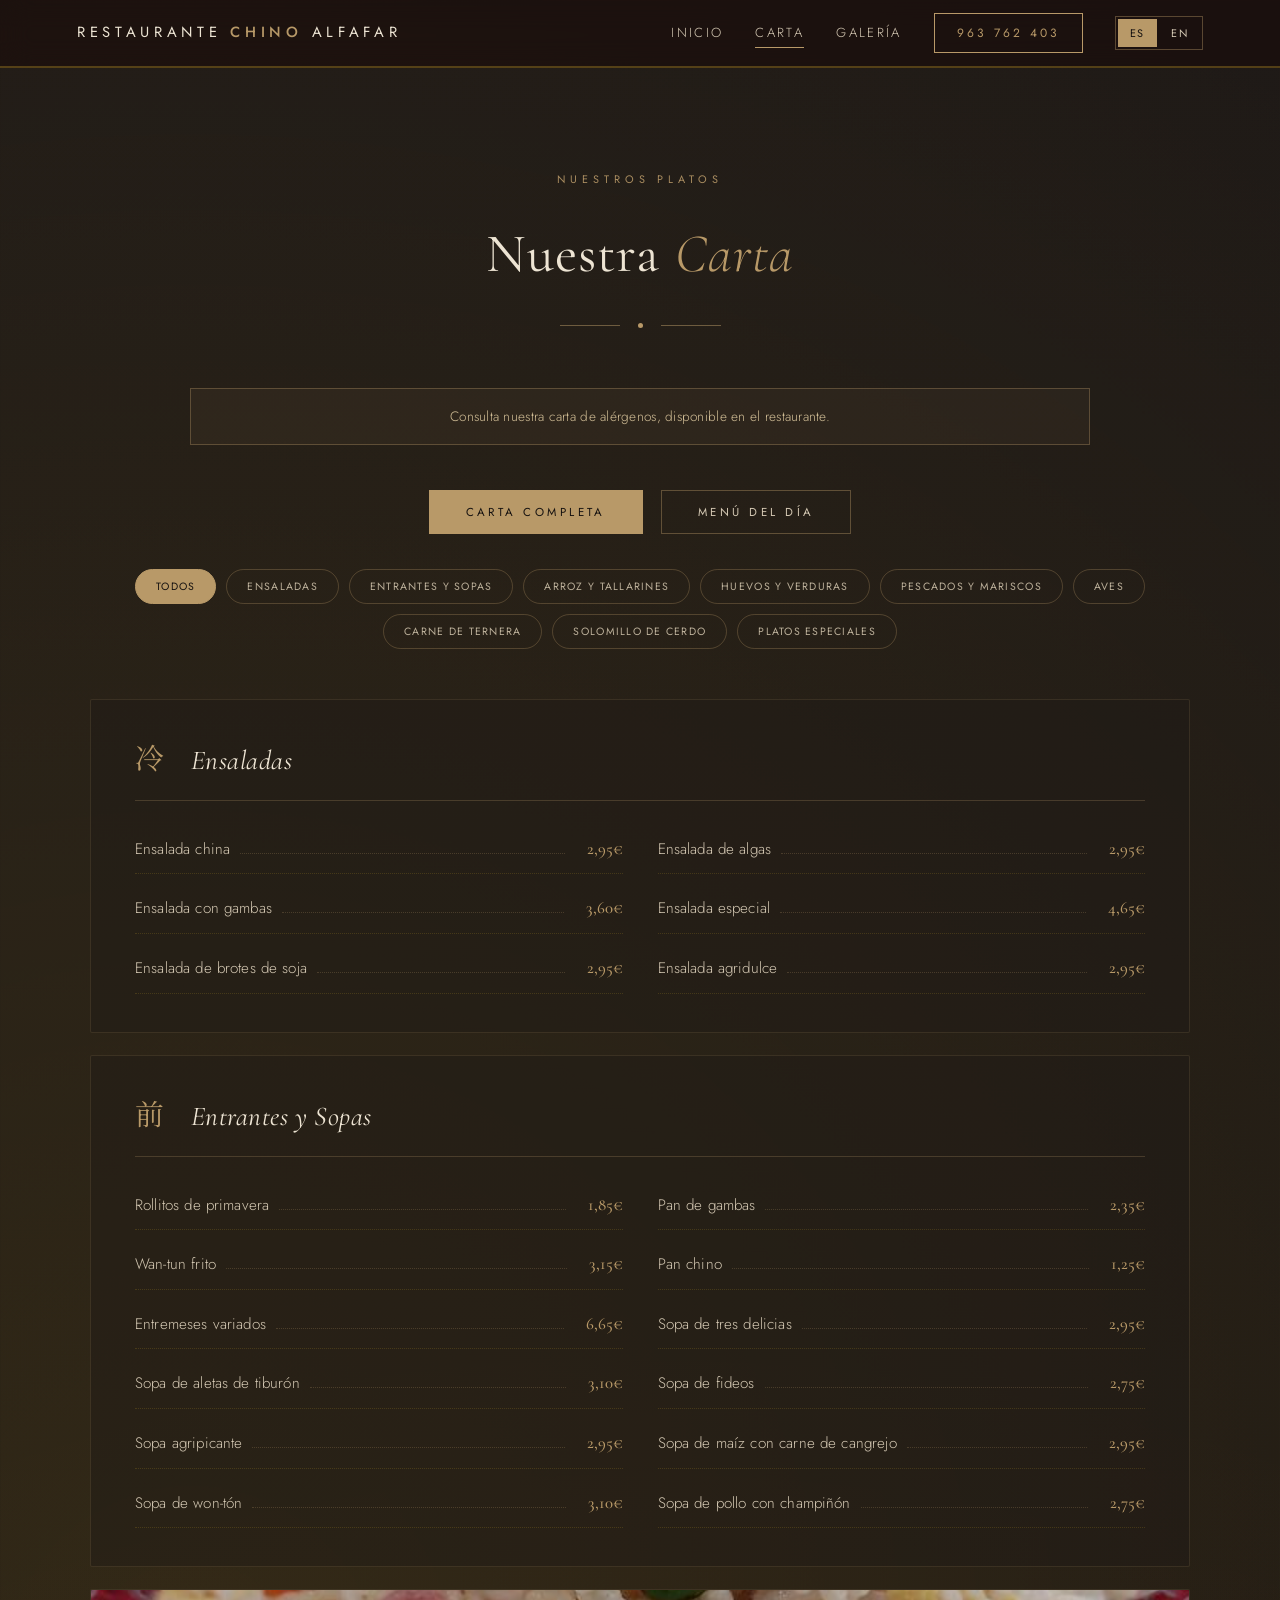
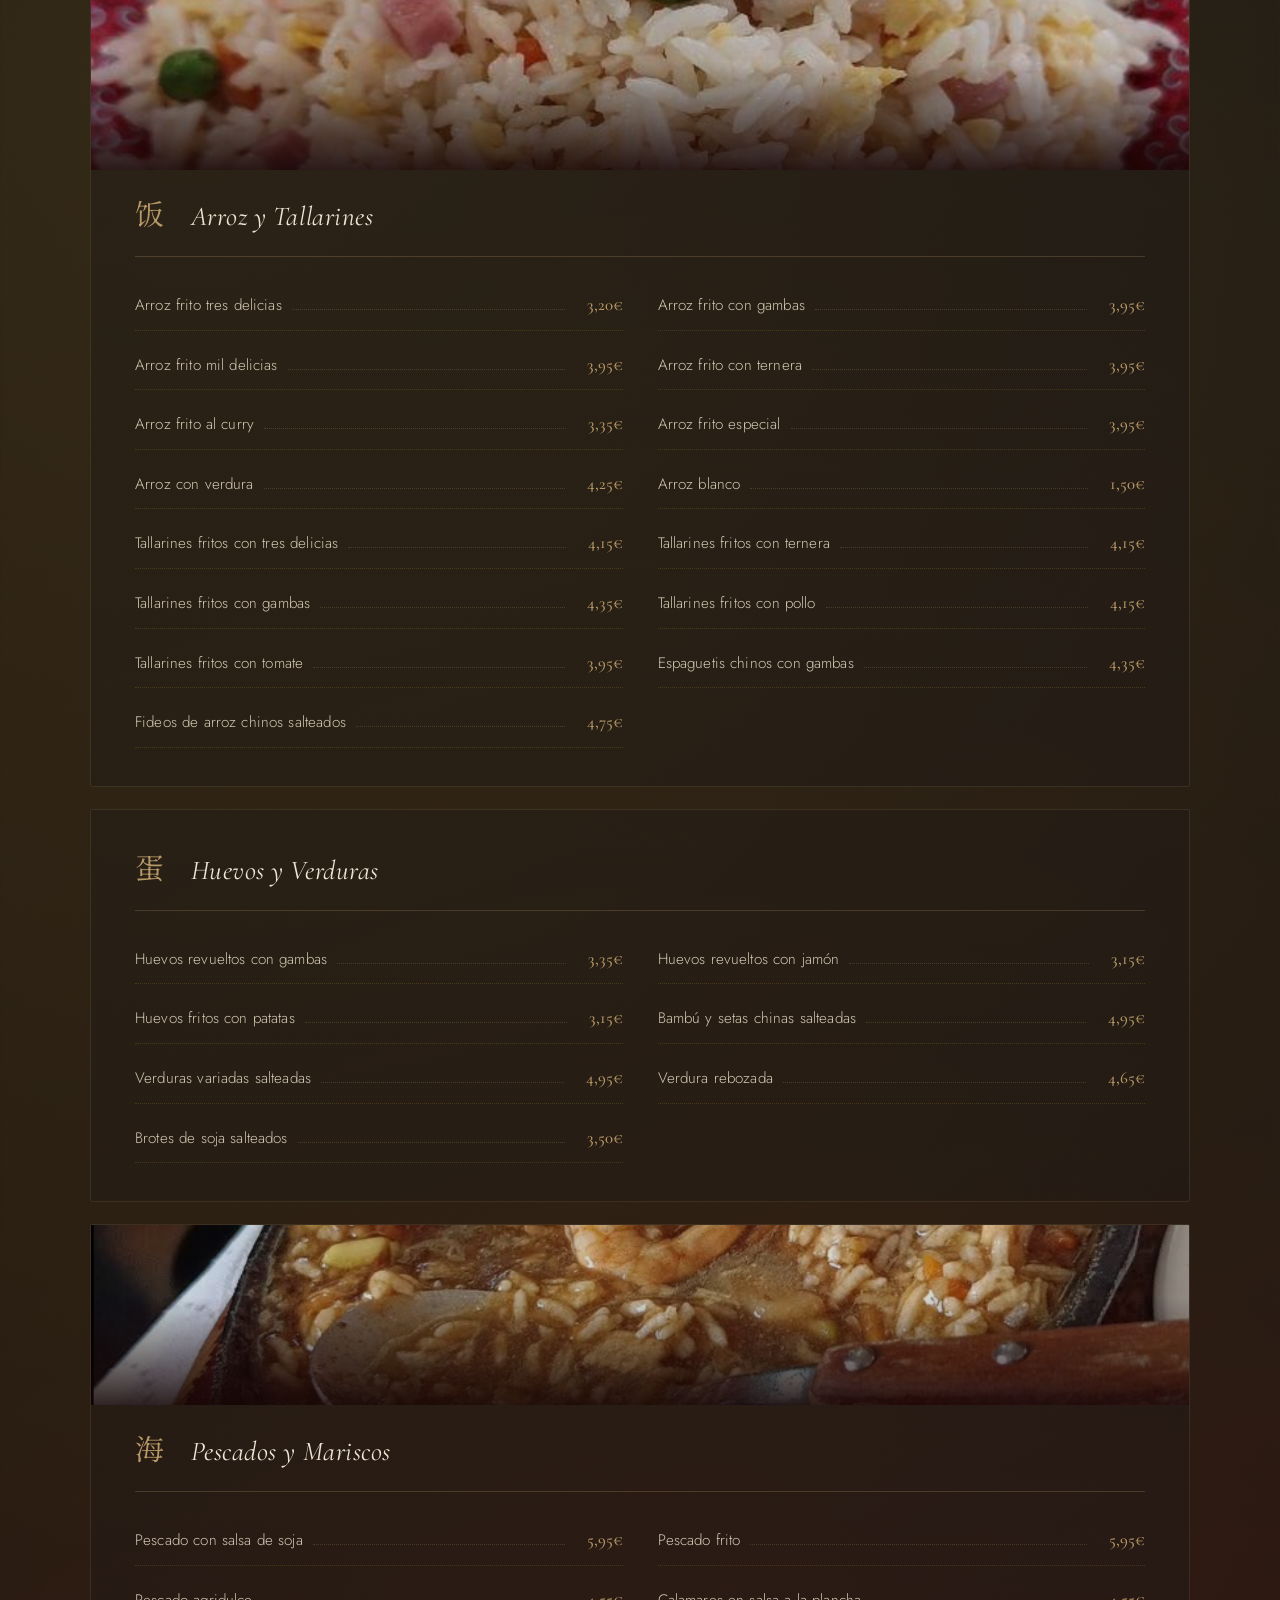
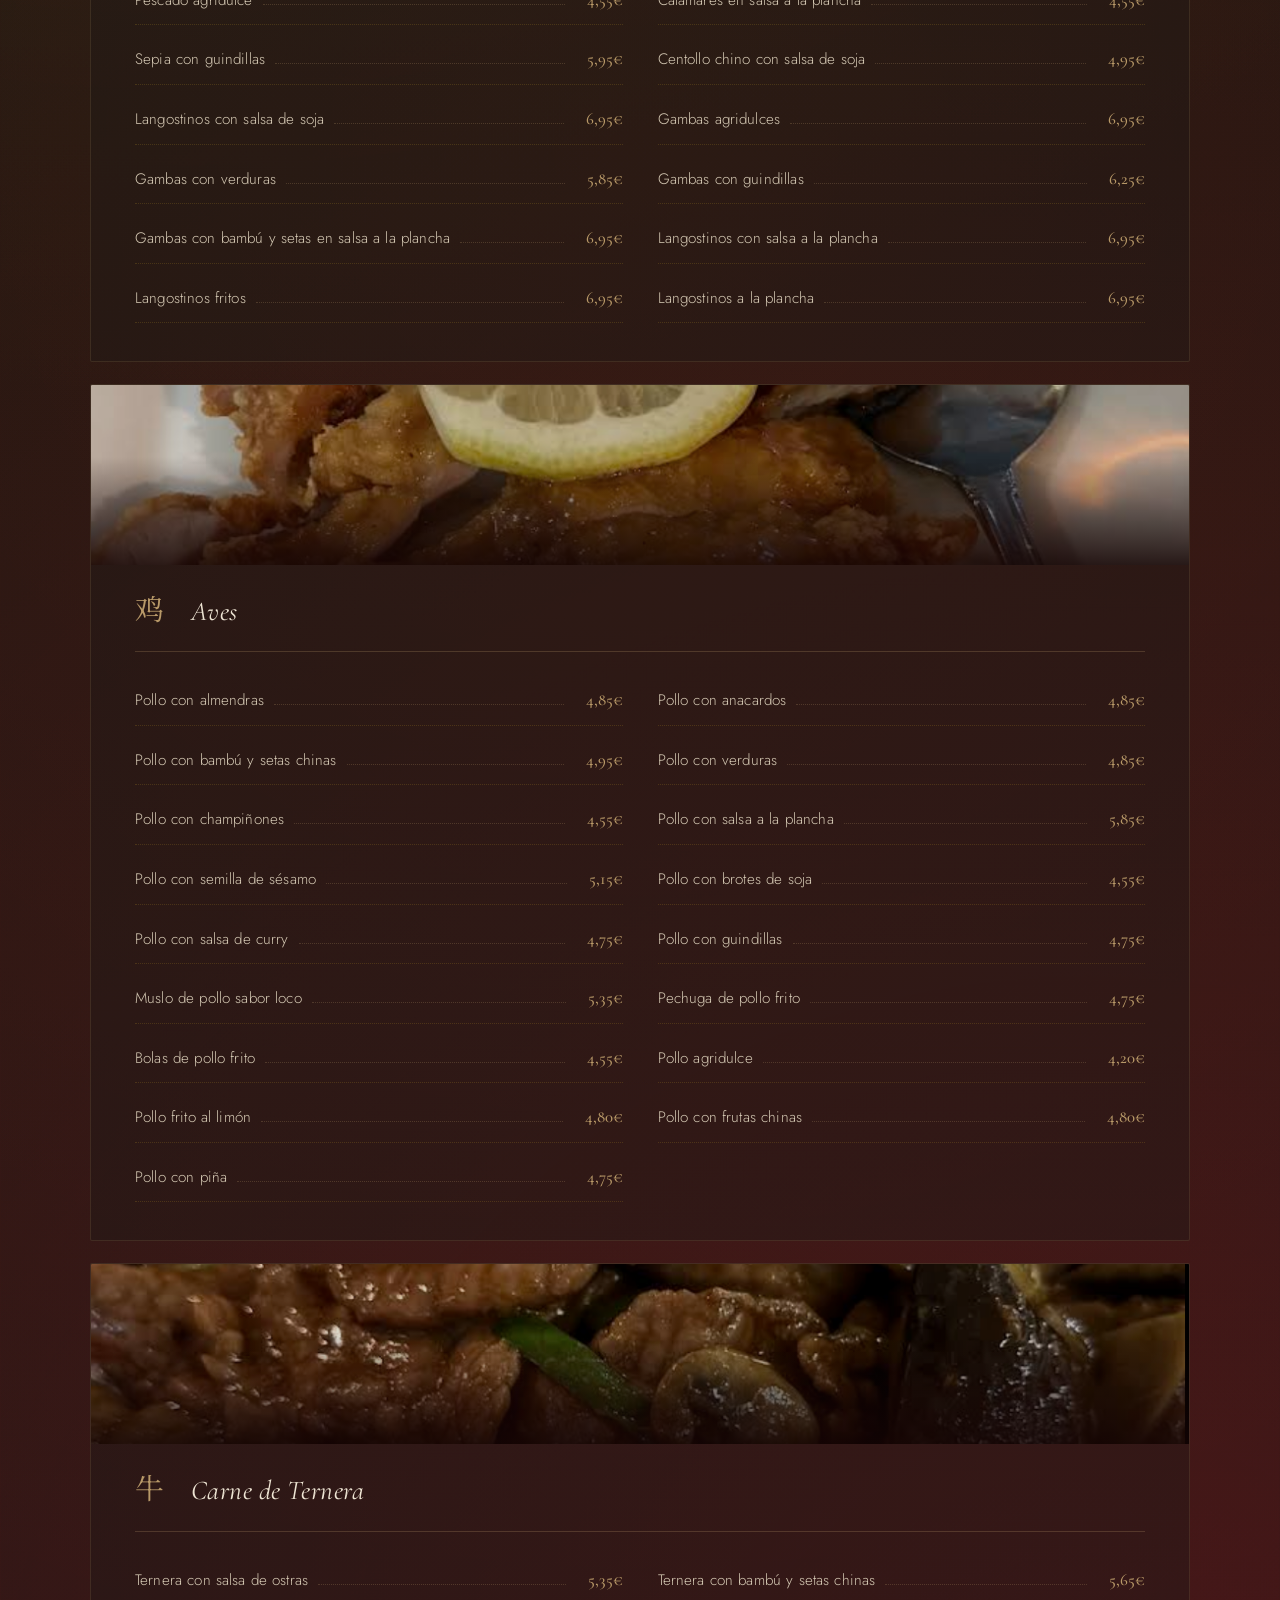
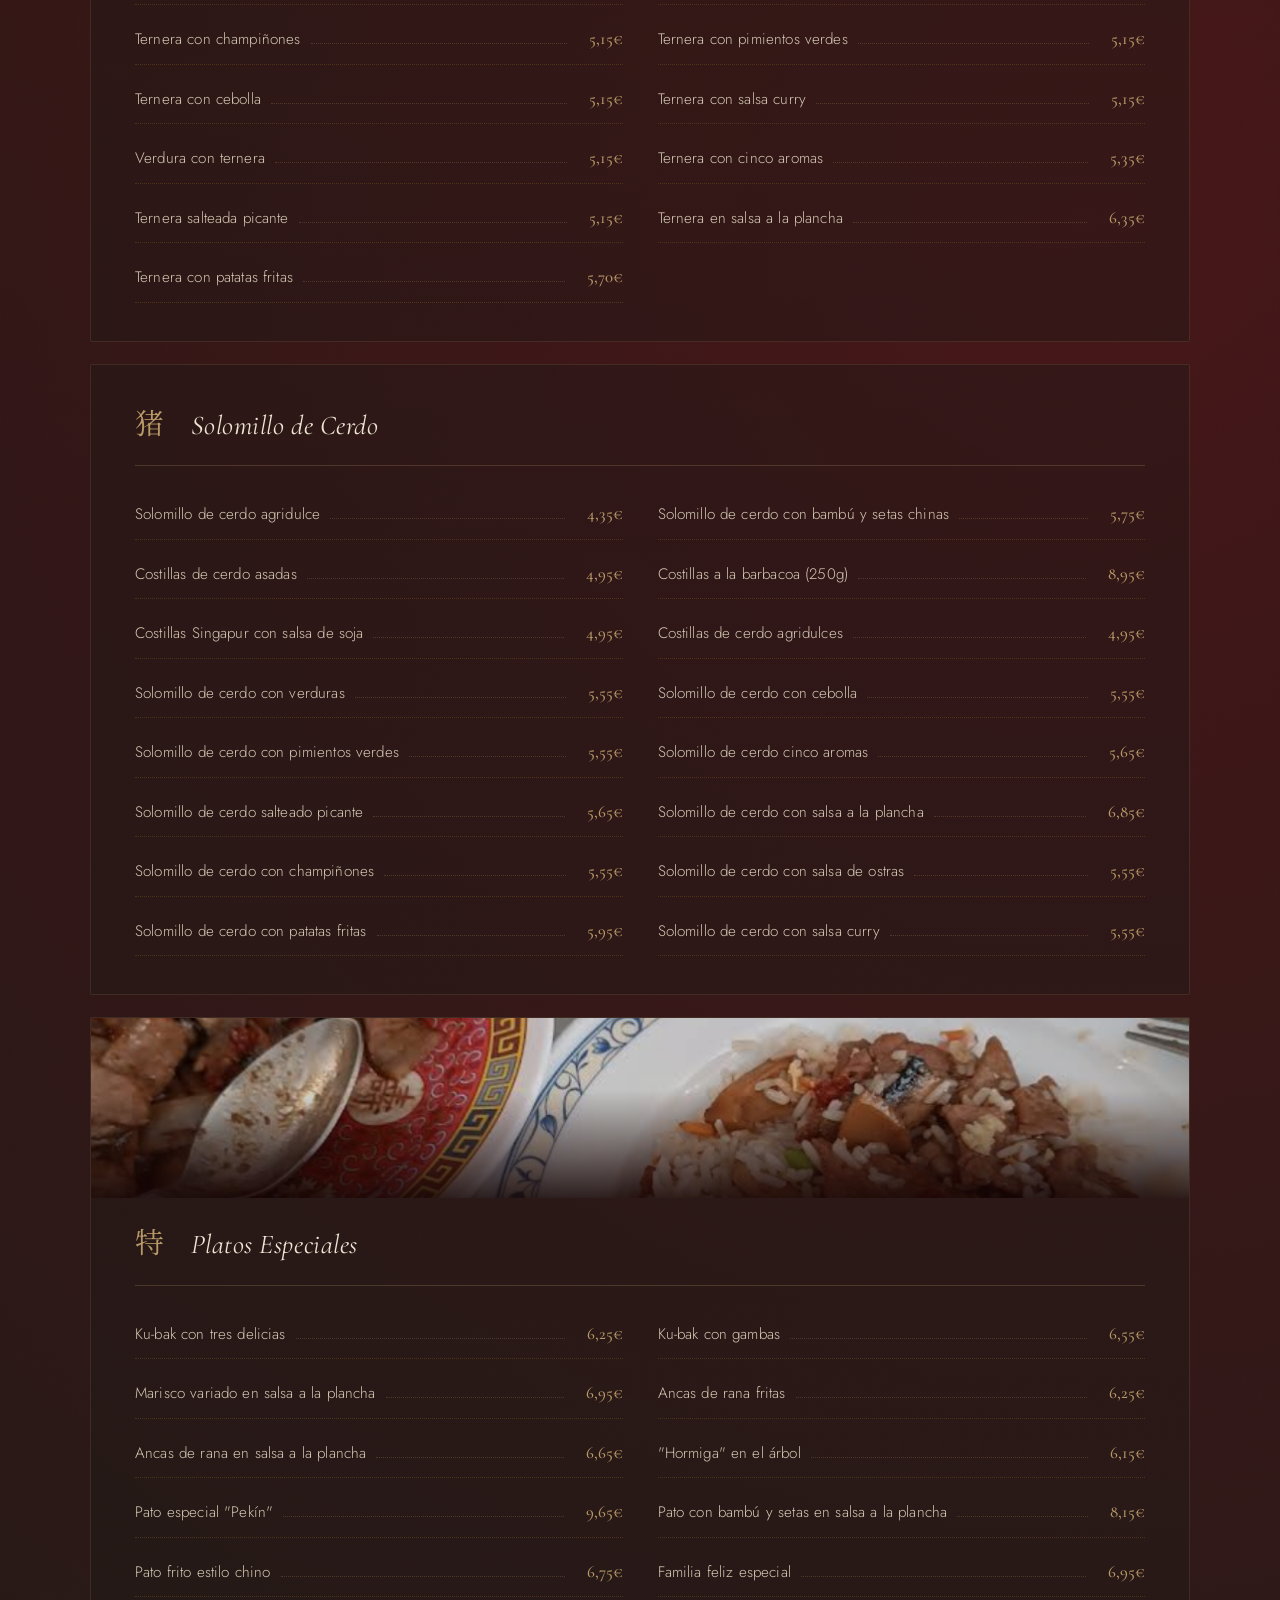
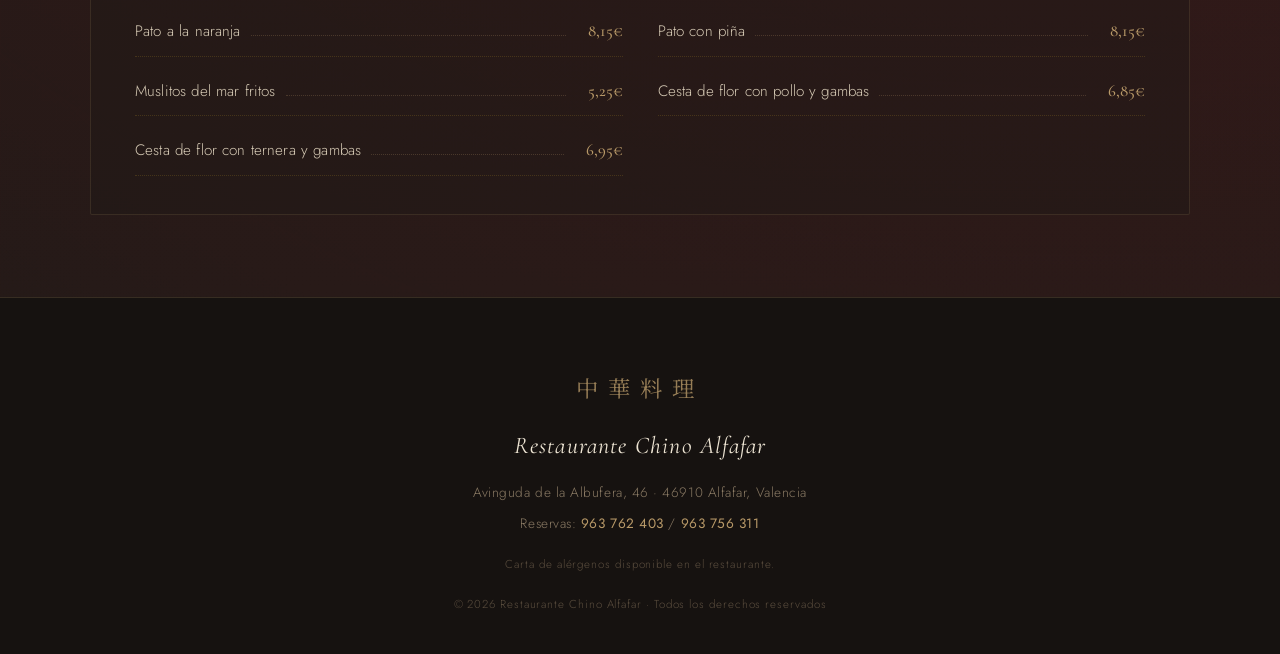
==== carta.html @ 016d3737 "Add files via upload" ====
<!DOCTYPE html>
<html lang="es">
<head>
<meta charset="UTF-8" />
<meta name="viewport" content="width=device-width, initial-scale=1.0" />
<title>Carta — Restaurante Chino Alfafar</title>
<meta name="description" content="Descubre nuestra carta completa y el menú del día. Cocina china tradicional en Alfafar." />
<link rel="preconnect" href="https://fonts.googleapis.com">
<link rel="preconnect" href="https://fonts.gstatic.com" crossorigin>
<link href="https://fonts.googleapis.com/css2?family=Cormorant+Garamond:ital,wght@0,300;0,400;0,500;0,600;1,300;1,400;1,500&family=Noto+Serif+SC:wght@300;400;500;600&family=Jost:wght@200;300;400;500;600&display=swap" rel="stylesheet">
<link rel="stylesheet" href="style.css">
</head>
<body data-page="carta">

<nav id="nav">
  <a href="index.html" class="logo">Restaurante <b>Chino</b> Alfafar</a>
  <button class="menu-toggle" id="menuToggle" aria-label="Menú">☰</button>
  <ul id="navList">
    <li><a href="index.html#inicio" data-page="index" data-i18n="nav_inicio">Inicio</a></li>
    <li><a href="carta.html" data-page="carta" data-i18n="nav_carta">Carta</a></li>
    <li><a href="galeria.html" data-page="galeria" data-i18n="nav_galeria">Galería</a></li>
    <li><a href="tel:963762403" class="nav-cta">963 762 403</a></li>
    <li class="lang-switch"><button data-lang="es" class="active">ES</button><button data-lang="en">EN</button></li>
  </ul>
</nav>

<!-- CARTA -->
<section class="carta page-head" id="carta">
  <span class="floating-cn" style="bottom:-5%;left:-3%">食</span>
  <div class="pattern-bg"></div>
  <div class="section-title reveal">
    <div class="small" data-i18n="carta_small">Nuestros Platos</div>
    <h2><span data-i18n="carta_h2_a">Nuestra</span> <span class="accent" data-i18n="carta_h2_b">Carta</span></h2>
    <div class="deco"><span></span></div>
  </div>

  <div class="aviso-banner reveal" data-i18n="aviso_alergenos">Consulta nuestra carta de alérgenos, disponible en el restaurante.</div>

  <div class="tabs reveal">
    <button class="tab active" data-tab="completa" data-i18n="tab_completa">Carta Completa</button>
    <button class="tab" data-tab="menudia" data-i18n="tab_menudia">Menú del Día</button>
  </div>

  <!-- Tab 1: CARTA COMPLETA -->
  <div class="tab-panel active" id="completa">
    <div class="filtros" id="carta-filtros"></div>
    <div class="carta-container" id="carta-categorias"></div>
  </div>

  <!-- Tab 2: MENÚ DEL DÍA -->
  <div class="tab-panel" id="menudia">
    <div class="menu-dia reveal-scale" id="menudia-app"></div>
  </div>
</section>

<footer>
  <div class="footer-cn">中華料理</div>
  <h3>Restaurante Chino Alfafar</h3>
  <p>Avinguda de la Albufera, 46 · 46910 Alfafar, Valencia</p>
  <p><span data-i18n="footer_reservas_label">Reservas:</span> <a href="tel:963762403">963 762 403</a> / <a href="tel:963756311">963 756 311</a></p>
  <p class="small" data-i18n="footer_alergenos">Carta de alérgenos disponible en el restaurante.</p>
  <p class="small">© <span id="year"></span> Restaurante Chino Alfafar · <span data-i18n="footer_copyright">Todos los derechos reservados</span></p>
</footer>

<script src="i18n.js"></script>
<script src="menu-data.js"></script>
<script src="main.js"></script>
</body>
</html>
---- style.css ----
:root{
  --rojo:#6b2733;
  --rojo-vivo:#7d2f3c;
  --rojo-oscuro:#4a1822;
  --rojo-profundo:#2a0d14;
  --dorado:#b89968;
  --dorado-vivo:#c9aa78;
  --dorado-suave:#9d8255;
  --naranja:#a86b3c;
  --rosa-chino:#7d4451;
  --crema:#ede4d3;
  --negro:#161210;
  --negro-suave:#1f1a17;
  --gris-suave:#3a2f2a;
}
*{box-sizing:border-box;margin:0;padding:0}
html{scroll-behavior:smooth}
body{
  font-family:'Jost',sans-serif;
  background:var(--negro);
  color:#d4c8b3;
  overflow-x:hidden;
  line-height:1.7;
  font-weight:300;
  font-size:15px;
}
a{text-decoration:none;color:inherit}
::selection{background:var(--dorado);color:var(--rojo-profundo)}

/* Scrollbar */
::-webkit-scrollbar{width:12px}
::-webkit-scrollbar-track{background:#1a0606}
::-webkit-scrollbar-thumb{background:var(--rojo-oscuro);border-radius:10px}
::-webkit-scrollbar-thumb:hover{background:var(--rojo)}

/* Patrón decorativo */
.pattern-bg{
  position:absolute;inset:0;
  background-image:
    radial-gradient(circle at 15% 25%, rgba(255,204,51,.10) 0, transparent 38%),
    radial-gradient(circle at 85% 75%, rgba(224,22,43,.22) 0, transparent 45%),
    radial-gradient(circle at 50% 50%, rgba(255,122,26,.08) 0, transparent 60%);
  pointer-events:none;
  z-index:0;
}

/* Linterna decorativa */
.lantern{
  position:absolute;
  width:60px;height:80px;
  background:radial-gradient(ellipse at center,#b8202e,#5a0a14 70%);
  border-radius:50%/40%;
  box-shadow:0 0 30px rgba(160,24,37,.55),inset 0 -10px 20px rgba(0,0,0,.4),inset 0 8px 15px rgba(255,255,255,.1);
  opacity:.65;
  animation:swing 4s ease-in-out infinite alternate;
}
.lantern::before{
  content:'';position:absolute;top:-15px;left:50%;width:2px;height:15px;background:var(--dorado);transform:translateX(-50%);
}
.lantern::after{
  content:'';position:absolute;bottom:-12px;left:50%;width:14px;height:14px;background:var(--dorado);transform:translateX(-50%);border-radius:0 0 50% 50%;
  box-shadow:0 4px 0 -2px var(--dorado);
}
@keyframes swing{from{transform:rotate(-5deg)}to{transform:rotate(5deg)}}

/* Confeti chino - puntos dorados flotantes */
.confetti{
  position:absolute;
  width:8px;height:8px;
  background:var(--dorado);
  border-radius:50%;
  opacity:.6;
  animation:float 6s ease-in-out infinite;
  box-shadow:0 0 10px var(--dorado);
}
@keyframes float{
  0%,100%{transform:translateY(0) rotate(0)}
  50%{transform:translateY(-30px) rotate(180deg)}
}

/* NAV */
nav{
  position:fixed;top:0;left:0;right:0;z-index:100;
  padding:16px 6%;
  display:flex;justify-content:space-between;align-items:center;
  background:rgba(20,4,4,.4);
  backdrop-filter:blur(14px);
  -webkit-backdrop-filter:blur(14px);
  border-bottom:2px solid rgba(255,204,51,.25);
  transition:all .3s ease;
}
nav.scrolled{
  background:rgba(15,3,3,.97);
  padding:10px 6%;
  border-bottom-color:rgba(230,185,77,.4);
  box-shadow:0 4px 20px rgba(0,0,0,.5);
}
.logo{
  font-family:'Jost',sans-serif;
  font-weight:400;
  font-size:.92rem;
  letter-spacing:.32em;
  text-transform:uppercase;
  color:var(--crema);
  text-decoration:none !important;
  border:none;
  display:inline-block;
}
.logo b{color:var(--dorado);font-weight:500}

nav ul{display:flex;list-style:none;gap:32px;align-items:center}
nav ul a{
  color:#d4c8b3;text-decoration:none;font-weight:300;font-size:.82rem;
  position:relative;transition:color .25s;
  letter-spacing:.18em;text-transform:uppercase;
}
nav ul a:hover{color:var(--dorado)}
nav ul a::after{
  content:'';position:absolute;left:0;bottom:-6px;height:1px;width:0;
  background:var(--dorado);
  transition:width .3s;
}
nav ul a:hover::after,nav ul a.active::after{width:100%}

.nav-cta{
  background:transparent !important;
  color:var(--dorado) !important;
  padding:10px 22px;
  border-radius:0;
  font-size:.75rem !important;
  letter-spacing:.25em;
  transition:all .3s !important;
  border:1px solid var(--dorado);
  font-weight:400;
}
.nav-cta:hover{background:var(--dorado) !important;color:var(--negro) !important}
.nav-cta::after{display:none}

.lang-switch{
  display:flex;align-items:center;gap:2px;
  border:1px solid rgba(184,153,104,.4);
  padding:2px;
}
.lang-switch button{
  background:transparent;border:none;cursor:pointer;
  color:#d4c8b3;font-family:'Jost',sans-serif;font-size:.68rem;
  letter-spacing:.15em;font-weight:400;padding:6px 12px;
  transition:all .25s;
}
.lang-switch button.active{background:var(--dorado);color:var(--negro)}
.lang-switch button::after{display:none}

.menu-toggle{display:none;background:none;border:none;color:var(--dorado);font-size:1.7rem;cursor:pointer}

@media(max-width:920px){
  nav ul{
    position:absolute;top:100%;right:0;left:0;
    flex-direction:column;background:rgba(20,4,4,.98);
    padding:30px;gap:22px;
    transform:translateY(-130%);transition:transform .35s ease;
    border-bottom:2px solid var(--dorado);
  }
  nav ul.open{transform:translateY(0)}
  .menu-toggle{display:block}
}

/* ============= HERO / PORTADA ============= */
.hero{
  position:relative;
  min-height:100vh;
  display:flex;align-items:center;justify-content:center;
  text-align:center;
  overflow:hidden;
  background:
    linear-gradient(180deg,rgba(10,2,2,.7) 0%,rgba(15,3,3,.65) 35%,rgba(15,3,3,.9) 100%),
    url('assets/hero.jpg') center/cover no-repeat;
  background-attachment:fixed;
}
.hero::after{
  content:'';
  position:absolute;inset:0;
  background:radial-gradient(ellipse at center,rgba(10,2,2,.2) 0%,rgba(5,1,1,.8) 100%);
  z-index:1;
  pointer-events:none;
}
.hero::before{
  content:'';
  position:absolute;inset:0;
  background:
    repeating-linear-gradient(45deg,transparent 0 70px,rgba(255,204,51,.04) 70px 71px),
    repeating-linear-gradient(-45deg,transparent 0 70px,rgba(224,22,43,.04) 70px 71px);
  z-index:1;
}
.hero-frame{
  position:absolute;
  inset:40px 5%;
  border:1px solid rgba(230,185,77,.25);
  z-index:2;
  pointer-events:none;
}
.hero-frame::before,.hero-frame::after{
  content:'';position:absolute;width:30px;height:30px;border:1px solid var(--dorado);
}
.hero-frame::before{top:-1px;left:-1px;border-right:none;border-bottom:none}
.hero-frame::after{bottom:-1px;right:-1px;border-left:none;border-top:none}

.hero-content{position:relative;z-index:3;padding:0 30px;max-width:920px;animation:fadeUp 1.6s ease}
@keyframes fadeUp{from{opacity:0;transform:translateY(25px)}to{opacity:1;transform:none}}

.hero-mini{
  font-family:'Jost',sans-serif;
  color:var(--dorado);
  letter-spacing:.5em;
  font-size:.72rem;
  text-transform:uppercase;
  margin-bottom:2rem;
  opacity:.9;
  font-weight:500;
}
.hero-mini::before,.hero-mini::after{
  content:'—';margin:0 14px;color:rgba(230,185,77,.5);
}
.hero-divider{
  display:flex;align-items:center;justify-content:center;gap:18px;
  margin:1.5rem auto 2rem;
}
.hero-divider::before,.hero-divider::after{
  content:'';height:1px;width:90px;background:rgba(184,153,104,.5);
}
.hero-divider span{
  width:4px;height:4px;background:var(--dorado);border-radius:50%;
  display:inline-block;
}

.hanzi-big{
  font-family:'Noto Serif SC',serif;
  color:var(--dorado);
  font-size:clamp(2.5rem,6vw,4rem);
  font-weight:600;
  margin-bottom:1.2rem;
  letter-spacing:.3em;
  opacity:.88;
  line-height:1;
}

.hero h1{
  font-family:'Cormorant Garamond',serif;
  font-size:clamp(2.6rem,6vw,4.5rem);
  font-weight:400;
  color:var(--crema);
  letter-spacing:.04em;
  margin-bottom:.5rem;
  line-height:1.1;
  text-shadow:0 4px 30px rgba(0,0,0,.7);
}
.hero h1 span{
  color:var(--dorado);
  font-style:italic;
  font-weight:500;
}
.hero p{
  font-family:'Cormorant Garamond',serif;
  font-size:clamp(1.05rem,1.6vw,1.3rem);
  color:#e8d4b0;
  max-width:600px;margin:0 auto 2.8rem;
  font-weight:400;
  font-style:italic;
  line-height:1.6;
  letter-spacing:.01em;
}
.hero-cta{display:flex;gap:18px;justify-content:center;flex-wrap:wrap}

.btn{
  display:inline-flex;align-items:center;gap:10px;
  padding:15px 36px;
  border-radius:0;
  font-family:'Jost',sans-serif;
  font-weight:500;font-size:.78rem;
  letter-spacing:.28em;text-transform:uppercase;
  text-decoration:none;
  cursor:pointer;
  transition:all .4s ease;
  position:relative;overflow:hidden;
}
.btn-primary{
  background:var(--dorado);
  color:var(--negro);
  border:1px solid var(--dorado);
}
.btn-primary:hover{
  background:transparent;
  color:var(--dorado);
  border-color:var(--dorado);
}
.btn-ghost{
  background:transparent;
  color:var(--crema);
  border:1px solid rgba(247,231,212,.5);
}
.btn-ghost:hover{
  border-color:var(--dorado);
  color:var(--dorado);
}

.scroll-indicator{
  position:absolute;bottom:50px;left:50%;transform:translateX(-50%);z-index:3;
  color:var(--dorado);
  font-family:'Jost',sans-serif;font-size:.65rem;
  letter-spacing:.4em;text-transform:uppercase;
  opacity:.7;
  display:flex;flex-direction:column;align-items:center;gap:14px;
}
.scroll-indicator::after{
  content:'';width:1px;height:50px;
  background:linear-gradient(to bottom,var(--dorado),transparent);
  animation:scrollLine 2.5s ease-in-out infinite;
}
@keyframes scrollLine{
  0%{transform:scaleY(0);transform-origin:top}
  50%{transform:scaleY(1);transform-origin:top}
  51%{transform-origin:bottom}
  100%{transform:scaleY(0);transform-origin:bottom}
}

/* ============= SECCIONES GENERAL ============= */
section{
  position:relative;
  padding:110px 6%;
  overflow:hidden;
}
.page-head{
  padding:170px 6% 60px;
  text-align:center;
  position:relative;
}
.section-title{
  text-align:center;
  margin-bottom:60px;
  position:relative;z-index:2;
}
.section-title .small{
  display:block;
  font-family:'Jost',sans-serif;
  color:var(--dorado);
  letter-spacing:.45em;
  font-size:.68rem;
  text-transform:uppercase;
  margin-bottom:1.2rem;
  font-weight:400;
  opacity:.9;
}
.section-title h2{
  font-family:'Cormorant Garamond',serif;
  font-size:clamp(2.2rem,4.5vw,3.4rem);
  color:var(--crema);
  letter-spacing:.02em;
  margin-bottom:0;
  font-weight:400;
}
.section-title h2 .accent{
  color:var(--dorado);
  font-style:italic;
  font-weight:300;
}
.section-title .deco{
  display:flex;align-items:center;justify-content:center;gap:18px;margin-top:1.4rem;
}
.section-title .deco::before,
.section-title .deco::after{
  content:'';height:1px;width:60px;background:rgba(184,153,104,.5);
}
.section-title .deco span{
  width:5px;height:5px;background:var(--dorado);border-radius:50%;display:inline-block;
}

/* ============= INICIO (ubicación/horario/reservas) ============= */
.inicio{
  background:linear-gradient(180deg,var(--negro) 0%,var(--negro-suave) 100%);
}
.inicio-wrap{
  max-width:1200px;margin:0 auto;position:relative;z-index:2;
}

.inicio-img{
  position:relative;
  max-width:480px;
  margin:0 auto 60px;
  padding:0;
  background:transparent;
  border-radius:0;
  box-shadow:0 25px 50px rgba(0,0,0,.55);
  transition:transform .5s;
}
.inicio-img::before{
  content:'';position:absolute;inset:-14px;border:1px solid rgba(184,153,104,.3);pointer-events:none;
}
.inicio-img img{filter:saturate(.9) contrast(1.02)}
@keyframes gradientShift{0%,100%{background-position:0 50%}50%{background-position:100% 50%}}
.inicio-img:hover{transform:scale(1.015)}
.inicio-img img{
  display:block;
  width:100%;
  height:auto;
  border-radius:8px;
  background:#0a0101;
}

.inicio-cards{
  display:grid;
  grid-template-columns:repeat(3,1fr);
  gap:24px;
  align-items:stretch;
}
.info-card{
  background:rgba(20,4,4,.55);
  border:1px solid rgba(230,185,77,.2);
  border-top:2px solid var(--dorado);
  padding:36px 28px;
  border-radius:4px;
  position:relative;
  overflow:hidden;
  transition:all .35s;
  display:flex;flex-direction:column;
  text-align:center;
}
.info-card:hover{
  transform:translateY(-4px);
  border-color:var(--dorado);
  background:rgba(58,4,16,.45);
}
.info-card .icn-big{
  width:38px;height:38px;
  margin:0 auto 18px;
  display:flex;align-items:center;justify-content:center;
  color:var(--dorado);
}
.info-card .icn-big svg{width:100%;height:100%;stroke:var(--dorado);stroke-width:1.2;fill:none}
.info-card h4{
  font-family:'Cormorant Garamond',serif;
  color:var(--crema);
  font-size:1.5rem;letter-spacing:.04em;
  margin-bottom:16px;
  font-weight:400;font-style:italic;
}
.info-card p{color:#bdb19b;font-size:.95rem;line-height:1.7;font-weight:300}
.info-card .horario-dia{
  font-family:'Jost',sans-serif;color:var(--dorado);font-size:.7rem;
  letter-spacing:.35em;font-weight:400;margin-bottom:12px;text-transform:uppercase;
}
.info-card .horario-hora{
  font-family:'Cormorant Garamond',serif;color:var(--crema);font-size:1.4rem;
  letter-spacing:.03em;font-weight:400;line-height:1.7;
}
.info-card .horario-sub{font-size:.78rem;color:#8a7a64;margin-top:14px;font-style:italic;letter-spacing:.05em}
.info-card .horario-nota{
  font-size:.72rem;color:var(--dorado-suave);margin-top:12px;letter-spacing:.03em;
  padding-top:12px;border-top:1px dotted rgba(184,153,104,.3);
}
.info-card a{color:#d4c8b3;transition:color .2s}
.info-card a:hover{color:var(--dorado)}
.info-card .tel-link{
  font-family:'Cormorant Garamond',serif;font-weight:500;font-size:1.6rem;
  color:var(--dorado);letter-spacing:.06em;
  display:inline-block;margin-top:12px;
  padding:0;border:none;border-radius:0;
  transition:all .3s;
  border-bottom:1px solid transparent;
}
.info-card .tel-link:hover{background:transparent;color:var(--crema);border-bottom-color:var(--dorado)}
.info-card .reservas-nota{
  font-size:.72rem;color:var(--dorado-suave);margin-top:16px;letter-spacing:.03em;
  padding-top:12px;border-top:1px dotted rgba(184,153,104,.3);
}
.info-card .btn-mapa{
  margin-top:18px;
  display:inline-block;
  font-family:'Jost',sans-serif;font-size:.68rem;letter-spacing:.3em;font-weight:400;
  color:var(--dorado);text-transform:uppercase;
  padding:10px 22px;border:1px solid var(--dorado);border-radius:0;
  transition:all .3s;
}
.info-card .btn-mapa:hover{background:var(--dorado);color:var(--negro)}

.mapa-full{
  margin-top:50px;
  border-radius:0;overflow:hidden;
  border:1px solid rgba(184,153,104,.3);
  box-shadow:0 20px 50px rgba(0,0,0,.5);
  height:340px;
  max-width:1200px;margin-left:auto;margin-right:auto;
  filter:grayscale(.3) contrast(.95);
}
.mapa-full iframe{width:100%;height:100%;border:0;display:block}

@media(max-width:920px){
  .inicio-cards{grid-template-columns:1fr;gap:18px}
  .inicio-img{margin-bottom:40px}
  .mapa-full{height:260px;margin-top:30px}
}

/* ============= AVISO GENERAL (alérgenos, antelación...) ============= */
.aviso-banner{
  max-width:900px;margin:0 auto 45px;
  text-align:center;
  padding:16px 28px;
  border:1px solid rgba(184,153,104,.35);
  background:rgba(184,153,104,.06);
  color:#d4c098;
  font-size:.85rem;
  letter-spacing:.02em;
  position:relative;z-index:2;
}
.aviso-banner strong{color:var(--dorado);font-weight:500}

/* ============= CARTA ============= */
.carta{
  background:linear-gradient(180deg,var(--negro-suave) 0%,var(--negro) 50%,var(--negro-suave) 100%);
}

.tabs{
  display:flex;justify-content:center;gap:18px;flex-wrap:wrap;
  margin-bottom:35px;position:relative;z-index:2;
}
.tab{
  padding:13px 36px;
  background:transparent;
  border:1px solid rgba(184,153,104,.4);
  color:#d4c8b3;
  font-family:'Jost',sans-serif;font-weight:400;
  letter-spacing:.3em;text-transform:uppercase;
  font-size:.72rem;
  border-radius:0;
  cursor:pointer;transition:all .35s;
}
.tab.active,.tab:hover{
  background:var(--dorado);
  color:var(--negro);
  border-color:var(--dorado);
}

.tab-panel{display:none}
.tab-panel.active{display:block;animation:fadeUp .6s}

/* Filtros de categoría */
.filtros{
  display:flex;justify-content:center;gap:10px;flex-wrap:wrap;
  margin-bottom:50px;position:relative;z-index:2;
}
.filtro{
  padding:9px 20px;
  background:transparent;
  border:1px solid rgba(184,153,104,.3);
  color:#bdb19b;
  font-family:'Jost',sans-serif;font-weight:400;
  letter-spacing:.12em;text-transform:uppercase;
  font-size:.66rem;
  border-radius:20px;
  cursor:pointer;transition:all .3s;
}
.filtro.active,.filtro:hover{
  background:var(--dorado);
  color:var(--negro);
  border-color:var(--dorado);
}

/* Carta completa - categorías */
.carta-container{max-width:1100px;margin:0 auto}
.categoria{
  background:rgba(31,26,23,.4);
  border:1px solid rgba(184,153,104,.15);
  border-radius:2px;
  padding:38px 0 38px;
  margin-bottom:22px;
  position:relative;
  overflow:hidden;
  transition:all .4s,max-height .4s ease;
}
.categoria.with-foto{padding-top:0}
.categoria:hover{
  border-color:rgba(184,153,104,.5);
  background:rgba(31,26,23,.7);
}
.categoria.hidden{display:none}
.categoria-foto{
  width:100%;height:180px;overflow:hidden;position:relative;margin-bottom:24px;
}
.categoria-foto img{width:100%;height:100%;object-fit:cover;display:block;filter:saturate(.9) contrast(1.02) brightness(.85)}
.categoria-foto::after{
  content:'';position:absolute;inset:0;
  background:linear-gradient(180deg,rgba(20,4,4,0) 40%,rgba(20,4,4,.85) 100%);
}
.categoria-header{
  display:flex;align-items:center;gap:18px;
  margin:0 44px 24px;padding-bottom:16px;
  border-bottom:1px solid rgba(184,153,104,.25);
}
.categoria h3{
  font-family:'Cormorant Garamond',serif;
  color:var(--crema);
  font-size:1.7rem;
  letter-spacing:.02em;
  display:flex;align-items:baseline;gap:20px;
  font-weight:400;
  font-style:italic;
}
.categoria h3 .cn{
  font-family:'Noto Serif SC',serif;
  color:var(--dorado);
  font-size:1.8rem;font-weight:400;
  margin-right:6px;
  line-height:1;
  font-style:normal;
}

.platos-list{
  display:grid;grid-template-columns:1fr 1fr;gap:10px 35px;
  margin:0 44px;
}
.plato-item{
  display:flex;justify-content:space-between;align-items:baseline;
  padding:10px 0;
  border-bottom:1px dotted rgba(255,204,51,.15);
  transition:all .25s;
}
.plato-item:hover{padding-left:8px;border-bottom-color:var(--dorado)}
.plato-item .nombre{color:#d4c8b3;font-size:.95rem;font-weight:300;letter-spacing:.01em}
.plato-item .precio{
  color:var(--dorado);font-family:'Cormorant Garamond',serif;font-weight:500;
  font-size:1.05rem;white-space:nowrap;margin-left:12px;
}
.plato-item .dots{
  flex:1;border-bottom:1px dotted rgba(184,153,104,.25);
  margin:0 10px 5px;
}

@media(max-width:760px){
  .platos-list{grid-template-columns:1fr;gap:5px 0;margin:0 22px}
  .categoria-header{margin:0 22px 18px}
  .categoria{padding-bottom:25px}
}

/* Menú del día */
.menu-dia{
  max-width:780px;margin:0 auto;
  background:rgba(31,26,23,.6);
  border:1px solid rgba(184,153,104,.3);
  border-radius:0;
  padding:60px 50px;
  position:relative;
  box-shadow:0 30px 70px rgba(0,0,0,.5);
}
.menu-dia::before{
  content:'';position:absolute;inset:12px;border:1px solid rgba(184,153,104,.15);pointer-events:none;
}

.menu-precio{text-align:center;margin:25px 0 30px}
.menu-precio .label{
  font-family:'Jost',sans-serif;letter-spacing:.4em;color:var(--dorado);font-size:.68rem;text-transform:uppercase;
  display:block;font-weight:400;
}
.menu-precio .num{
  font-family:'Cormorant Garamond',serif;font-size:4.8rem;font-weight:400;
  color:var(--dorado);
  line-height:1;display:block;margin-top:10px;
  letter-spacing:.01em;
}
.menu-precio .num small{font-size:1.7rem;vertical-align:top;color:var(--dorado);opacity:.7;font-style:italic}
.menu-disponible{
  display:inline-block;
  margin-top:18px;
  font-family:'Jost',sans-serif;
  font-size:.68rem;
  letter-spacing:.32em;
  color:var(--dorado);
  text-transform:uppercase;
  padding:8px 18px;
  border:1px solid rgba(184,153,104,.5);
}

.menu-bloque{margin-bottom:28px}
.menu-bloque h4{
  font-family:'Cormorant Garamond',serif;color:var(--dorado);
  font-size:1.3rem;letter-spacing:.02em;
  margin-bottom:14px;
  padding-bottom:10px;border-bottom:1px solid rgba(184,153,104,.25);
  font-weight:400;font-style:italic;
}
.menu-bloque ul{list-style:none;color:#bdb19b;font-size:.95rem;columns:2;column-gap:30px;font-weight:300}
.menu-bloque li{padding:4px 0;display:flex;align-items:center;gap:10px;break-inside:avoid}
.menu-bloque li::before{content:'—';color:var(--dorado);opacity:.6}
@media(max-width:600px){.menu-bloque ul{columns:1}}

.menu-bebida{
  margin-top:36px;padding:24px;border-top:1px solid rgba(184,153,104,.2);
  font-size:.95rem;color:#bdb19b;text-align:center;
  background:rgba(0,0,0,.2);
  font-weight:300;
  font-family:'Cormorant Garamond',serif;
}
.menu-bebida .destacado{
  color:var(--dorado);font-family:'Jost',sans-serif;letter-spacing:.35em;
  font-size:.68rem;font-weight:400;text-transform:uppercase;
}
.menu-nota{font-size:.75rem;color:#7a6c58;margin-top:20px;text-align:center;font-style:italic;letter-spacing:.05em}

/* ============= GALERÍA ============= */
.galeria{
  background:linear-gradient(180deg,var(--negro-suave) 0%,var(--negro) 100%);
}
.galeria-grid{
  display:grid;grid-template-columns:repeat(auto-fill,minmax(280px,1fr));
  gap:25px;max-width:1200px;margin:0 auto;
}
.foto-card{
  position:relative;
  border-radius:0;overflow:hidden;
  background:var(--negro-suave);
  transition:all .5s;
  cursor:pointer;
}
.foto-card:hover{
  transform:translateY(-4px);
  box-shadow:0 20px 40px rgba(0,0,0,.5);
}
.foto-card .img-wrap{
  overflow:hidden;
  height:240px;
  position:relative;
}
.foto-card img{
  width:100%;height:100%;object-fit:cover;display:block;
  transition:transform .7s;
}
.foto-card:hover img{transform:scale(1.12)}
.foto-card .img-wrap::after{
  content:'';position:absolute;inset:0;
  background:linear-gradient(transparent 50%,rgba(20,4,4,.6));
}
.foto-card-body{
  padding:24px 22px 26px;
  background:var(--negro-suave);
  text-align:center;
}
.foto-card h4{
  font-family:'Cormorant Garamond',serif;
  color:var(--crema);
  font-size:1.25rem;letter-spacing:.02em;
  margin-bottom:0;
  font-weight:400;
  font-style:italic;
}
.foto-card h4 .cn{
  font-family:'Noto Serif SC',serif;
  color:var(--dorado);font-weight:400;
  margin-right:10px;
  font-style:normal;
  font-size:1.1rem;
}
.foto-card p{color:#d4c098;font-size:.88rem;font-weight:300;line-height:1.5}

/* ============= RESPONSIVE MÓVIL ============= */
@media(max-width:768px){
  nav{padding:10px 5%}
  nav.scrolled{padding:8px 5%}
  .logo{font-size:.72rem;letter-spacing:.22em}

  section{padding:55px 5%}
  .page-head{padding:120px 5% 35px}
  .section-title{margin-bottom:32px}
  .section-title .small{font-size:.6rem;letter-spacing:.35em;margin-bottom:.7rem}
  .section-title h2{font-size:1.7rem;letter-spacing:.02em}
  .section-title .deco{margin-top:.8rem}
  .section-title .deco::before,.section-title .deco::after{width:35px}

  .hero{min-height:85vh;background-attachment:scroll}
  .hero-frame{inset:25px 4%}
  .hero-mini{font-size:.62rem;letter-spacing:.35em;margin-bottom:1.2rem}
  .hero-mini::before,.hero-mini::after{margin:0 8px}
  .hanzi-big{font-size:2.4rem;letter-spacing:.2em;margin-bottom:.6rem}
  .hero h1{font-size:1.9rem;margin-bottom:.5rem}
  .hero-divider{margin:.8rem auto 1.2rem}
  .hero-divider::before,.hero-divider::after{width:55px}
  .hero p{font-size:.95rem;margin-bottom:1.6rem;padding:0 5px}
  .hero-cta{flex-direction:column;width:100%;padding:0 30px;gap:10px}
  .hero-cta .btn{width:100%;justify-content:center;padding:13px 18px;font-size:.7rem;letter-spacing:.22em}

  .floating-cn{font-size:7rem;opacity:.4}

  .inicio-img{max-width:90%;margin-bottom:35px}
  .inicio-img::before{inset:-8px}
  .inicio-cards{gap:14px}
  .info-card{padding:24px 22px}
  .info-card .icn-big{width:30px;height:30px;margin-bottom:12px}
  .info-card h4{font-size:1.2rem;margin-bottom:10px}
  .info-card p{font-size:.88rem}
  .info-card .horario-hora{font-size:1.15rem}
  .info-card .horario-dia{font-size:.62rem;letter-spacing:.3em;margin-bottom:8px}
  .info-card .horario-sub{font-size:.72rem;margin-top:10px}
  .info-card .horario-nota{font-size:.66rem}
  .info-card .tel-link{font-size:1.35rem;margin-top:8px}
  .info-card .btn-mapa{font-size:.6rem;padding:9px 18px;letter-spacing:.25em;margin-top:14px}
  .mapa-full{height:220px;margin-top:25px}

  .aviso-banner{font-size:.78rem;padding:14px 18px;margin-bottom:30px}

  .tabs{gap:10px;margin-bottom:22px}
  .tab{padding:10px 20px;font-size:.62rem;letter-spacing:.25em}
  .filtros{gap:8px;margin-bottom:30px}
  .filtro{padding:8px 16px;font-size:.6rem}

  .categoria{padding-bottom:20px}
  .categoria-foto{height:130px;margin-bottom:18px}
  .categoria-header{gap:14px;margin:0 22px 18px;padding-bottom:12px}
  .categoria h3{font-size:1.25rem}
  .categoria h3 .cn{font-size:1.4rem}
  .plato-item{padding:8px 0}
  .plato-item .nombre{font-size:.88rem}
  .plato-item .precio{font-size:.92rem}

  .menu-dia{padding:40px 24px 28px}
  .menu-dia::before{inset:8px}
  .menu-precio{margin:10px 0 24px}
  .menu-precio .label{font-size:.6rem;letter-spacing:.32em}
  .menu-precio .num{font-size:3.4rem}
  .menu-precio .num small{font-size:1.2rem}
  .menu-bloque{margin-bottom:22px}
  .menu-bloque h4{font-size:1.05rem;margin-bottom:10px}
  .menu-bloque ul{font-size:.88rem}
  .menu-bebida{padding:18px;margin-top:24px;font-size:.88rem}
  .menu-bebida .destacado{font-size:.6rem;letter-spacing:.3em}
  .menu-nota{font-size:.7rem;margin-top:14px}

  /* Galería scroll horizontal */
  .galeria-grid{
    display:flex;
    grid-template-columns:none;
    overflow-x:auto;
    scroll-snap-type:x mandatory;
    gap:14px;
    padding:6px 5% 18px;
    margin:0 -5%;
    -webkit-overflow-scrolling:touch;
    scrollbar-width:thin;
    scrollbar-color:var(--dorado) transparent;
  }
  .galeria-grid::-webkit-scrollbar{height:4px}
  .galeria-grid::-webkit-scrollbar-track{background:transparent}
  .galeria-grid::-webkit-scrollbar-thumb{background:rgba(184,153,104,.5);border-radius:4px}
  .foto-card{
    flex:0 0 70%;
    max-width:260px;
    scroll-snap-align:center;
  }
  .foto-card .img-wrap{height:200px}
  .foto-card-body{padding:16px 14px 18px}
  .foto-card h4{font-size:1.05rem}
  .foto-card h4 .cn{font-size:.95rem;margin-right:8px}

  footer{padding:45px 18px 28px}
  .footer-cn{font-size:1.05rem;letter-spacing:.4em;margin-bottom:14px}
  footer h3{font-size:1.2rem;margin-bottom:10px}
  footer p{font-size:.78rem;margin-top:4px}
  footer .small{font-size:.66rem;margin-top:14px}
}

@media(max-width:420px){
  section{padding:45px 5%}
  .hero h1{font-size:1.7rem}
  .hanzi-big{font-size:2.1rem}
  .section-title h2{font-size:1.5rem}
  .menu-dia{padding:32px 20px 24px}
  .menu-precio .num{font-size:3rem}
  .categoria{padding-bottom:18px}
  .foto-card{flex:0 0 78%}
}

/* ============= FOOTER ============= */
footer{
  background:var(--negro);
  text-align:center;
  padding:70px 20px 40px;
  border-top:1px solid rgba(184,153,104,.2);
  position:relative;
}
.footer-cn{
  font-family:'Noto Serif SC',serif;
  color:var(--dorado);
  font-size:1.4rem;letter-spacing:.45em;font-weight:400;margin-bottom:20px;
  opacity:.8;
}
footer h3{
  font-family:'Cormorant Garamond',serif;color:var(--crema);
  letter-spacing:.05em;margin-bottom:14px;font-weight:400;font-size:1.5rem;
  font-style:italic;
}
footer p{color:#8a7a64;font-size:.85rem;margin-top:8px;font-weight:300;letter-spacing:.04em}
footer .small{font-size:.72rem;color:#5a4d3e;margin-top:20px;letter-spacing:.08em}
footer a{color:var(--dorado);font-weight:400;border-bottom:1px solid transparent;transition:all .3s}
footer a:hover{border-bottom-color:var(--dorado)}

/* Reveal */
.reveal{opacity:0;transform:translateY(30px);transition:opacity .9s ease,transform .9s ease}
.reveal.visible{opacity:1;transform:none}
.reveal-left{opacity:0;transform:translateX(-40px);transition:all 1s}
.reveal-right{opacity:0;transform:translateX(40px);transition:all 1s}
.reveal-left.visible,.reveal-right.visible{opacity:1;transform:none}
.reveal-scale{opacity:0;transform:scale(.94);transition:all .85s}
.reveal-scale.visible{opacity:1;transform:scale(1)}

/* Si JS está deshabilitado, todo visible */
.no-js .reveal,.no-js .reveal-left,.no-js .reveal-right,.no-js .reveal-scale{
  opacity:1 !important;transform:none !important;
}

.floating-cn{
  position:absolute;
  font-family:'Noto Serif SC',serif;
  color:rgba(230,185,77,.025);
  font-size:16rem;
  font-weight:bold;
  pointer-events:none;
  z-index:0;
  user-select:none;
}
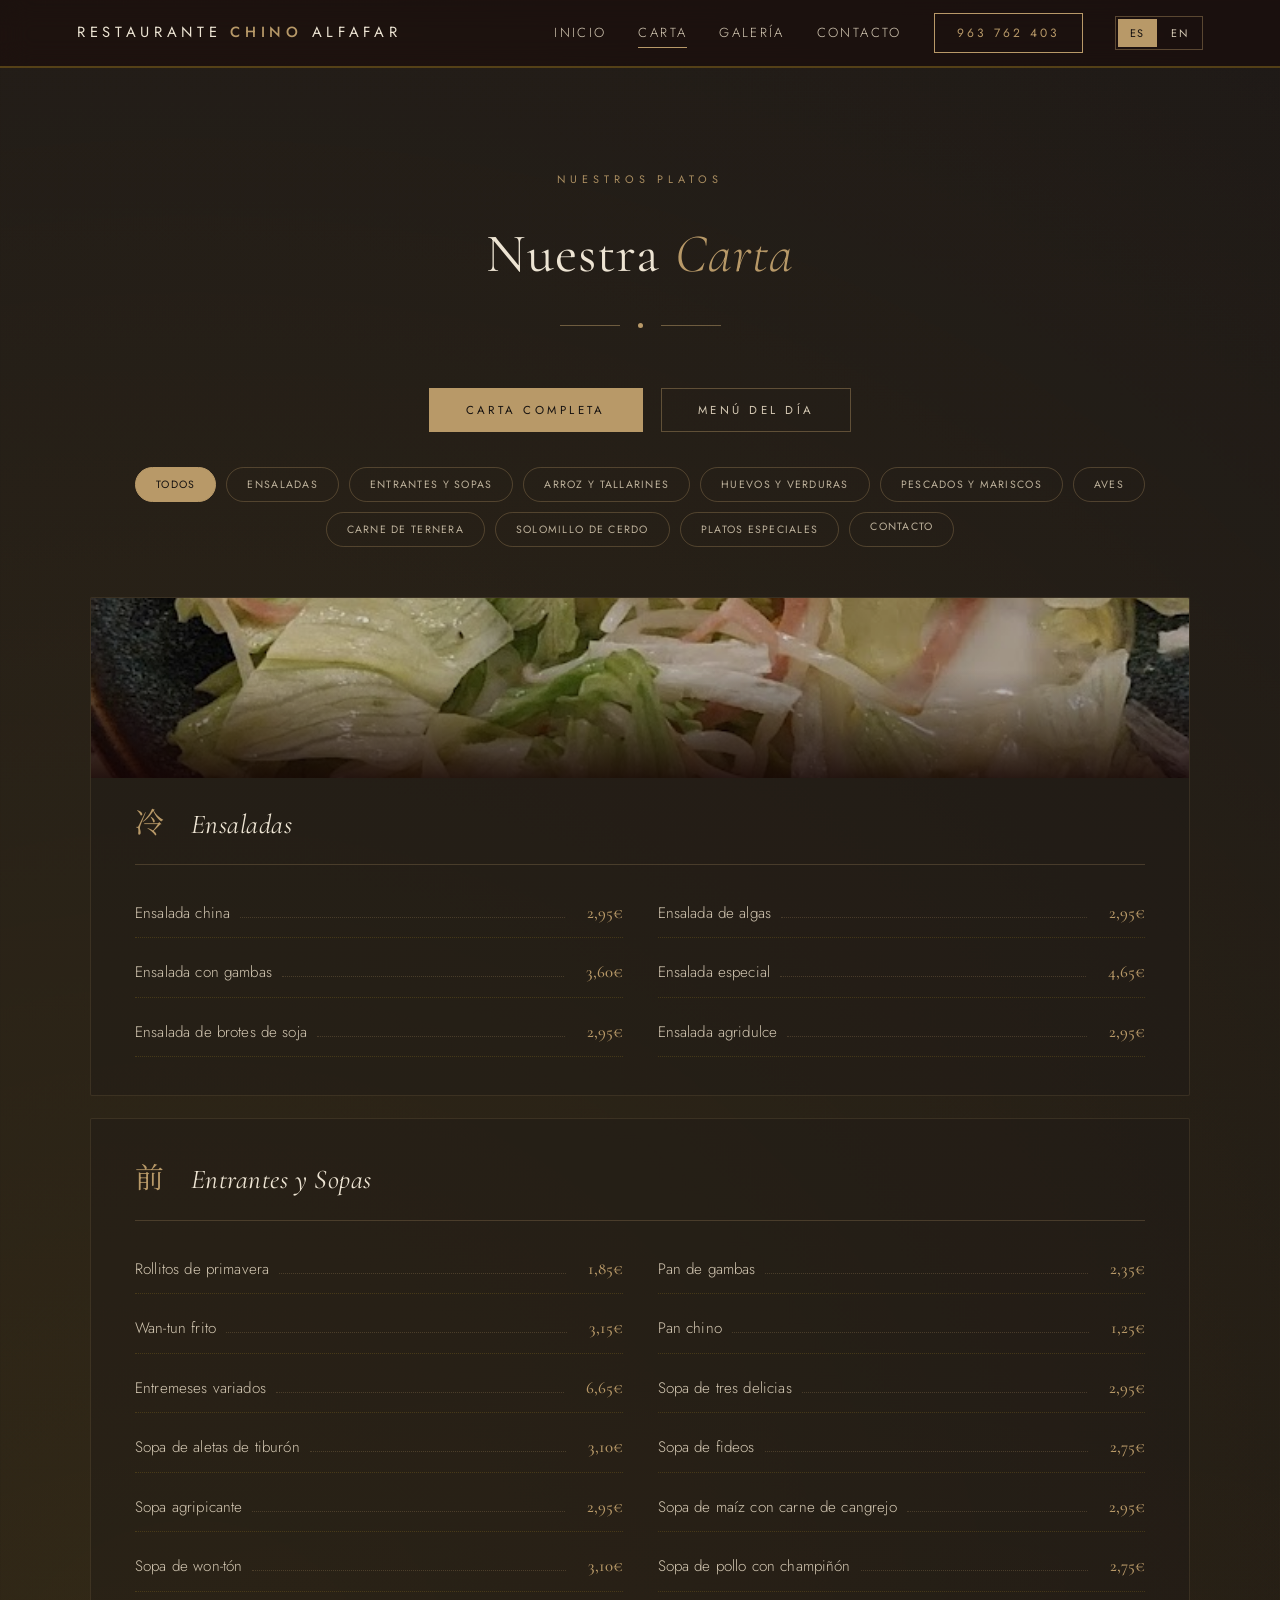
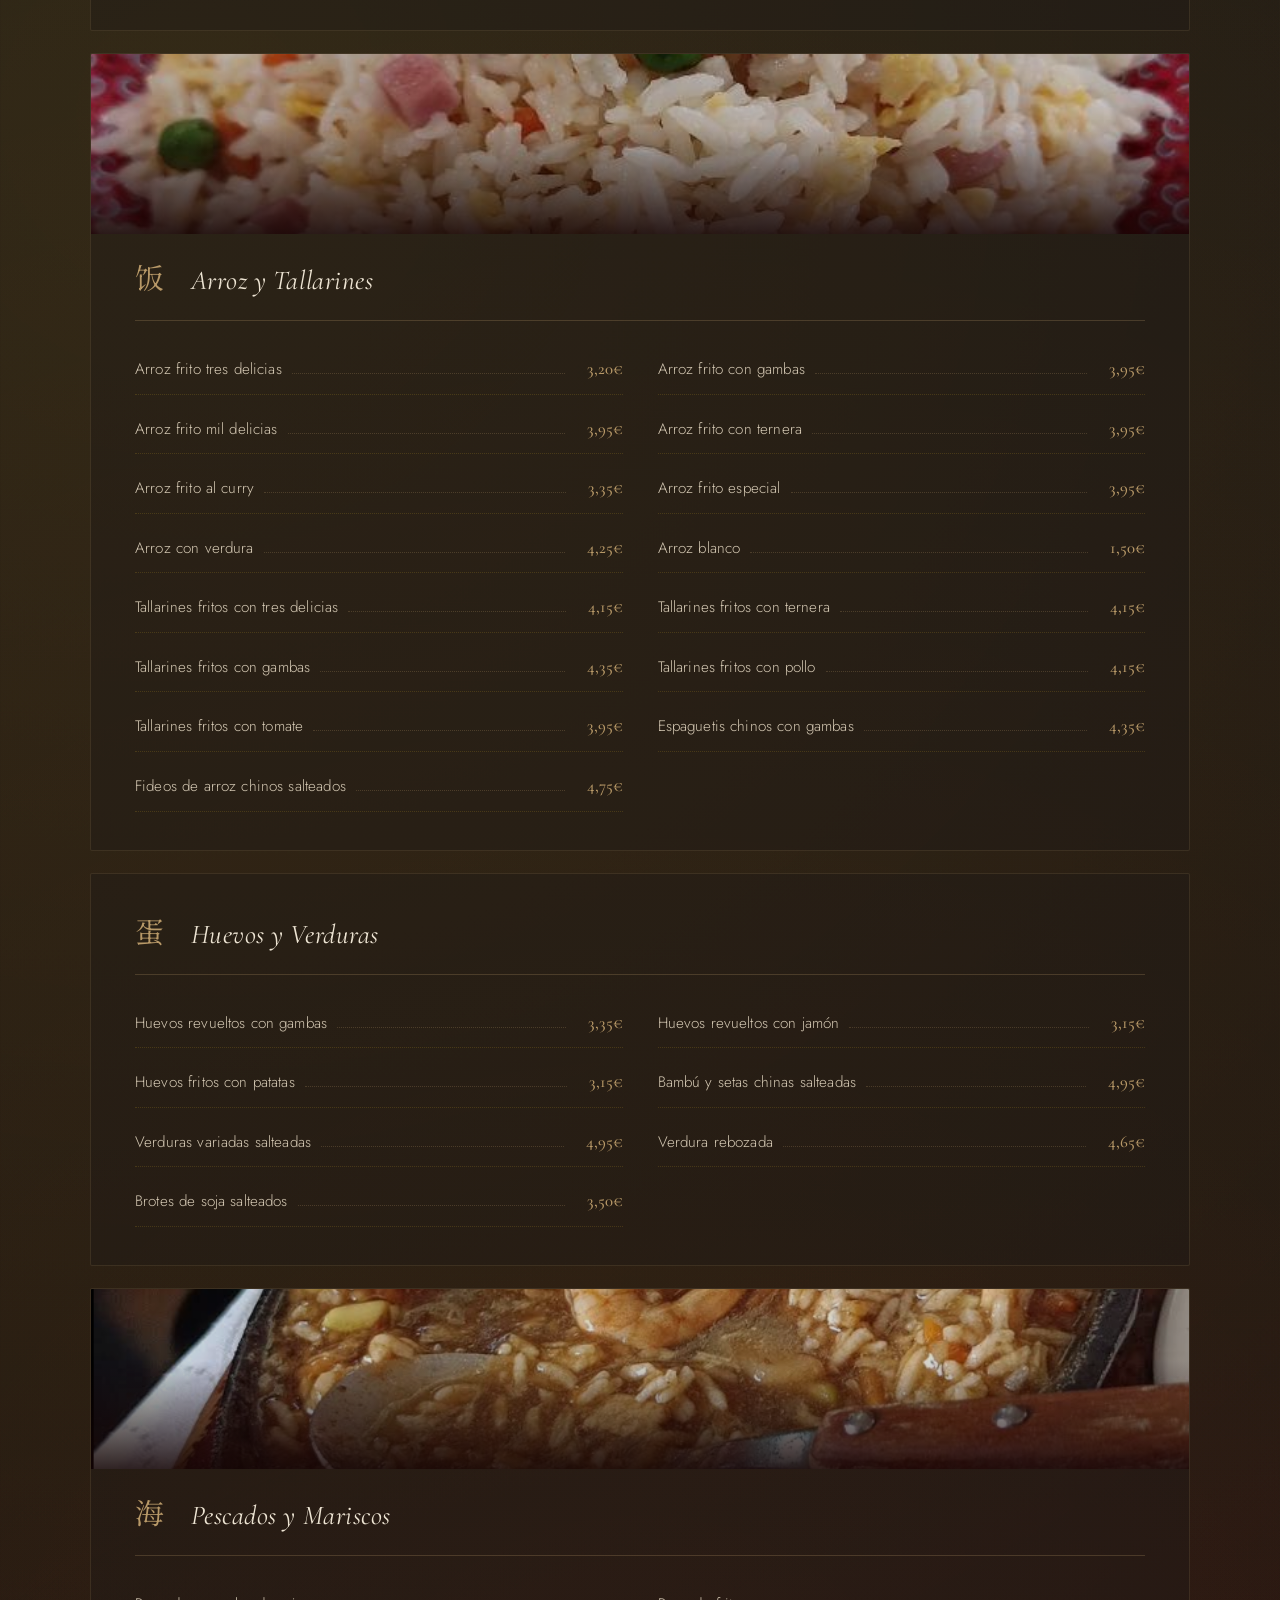
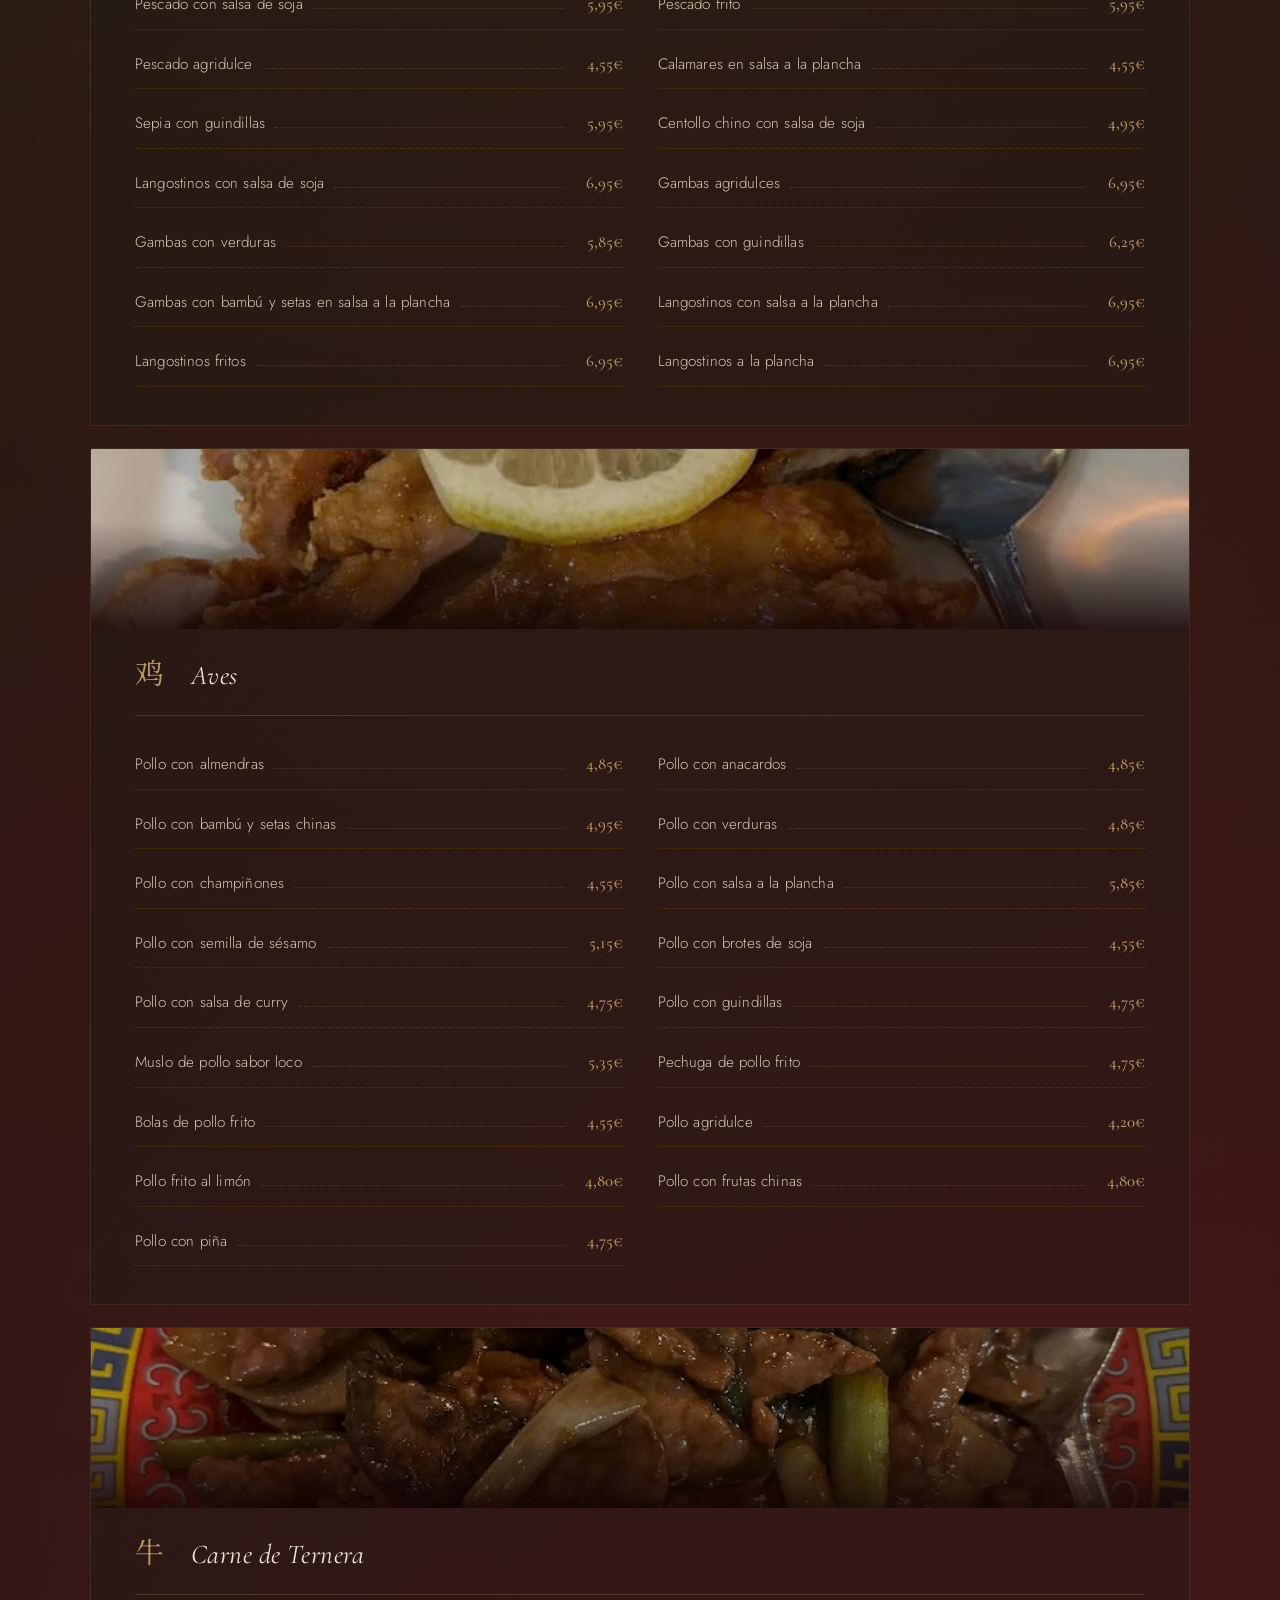
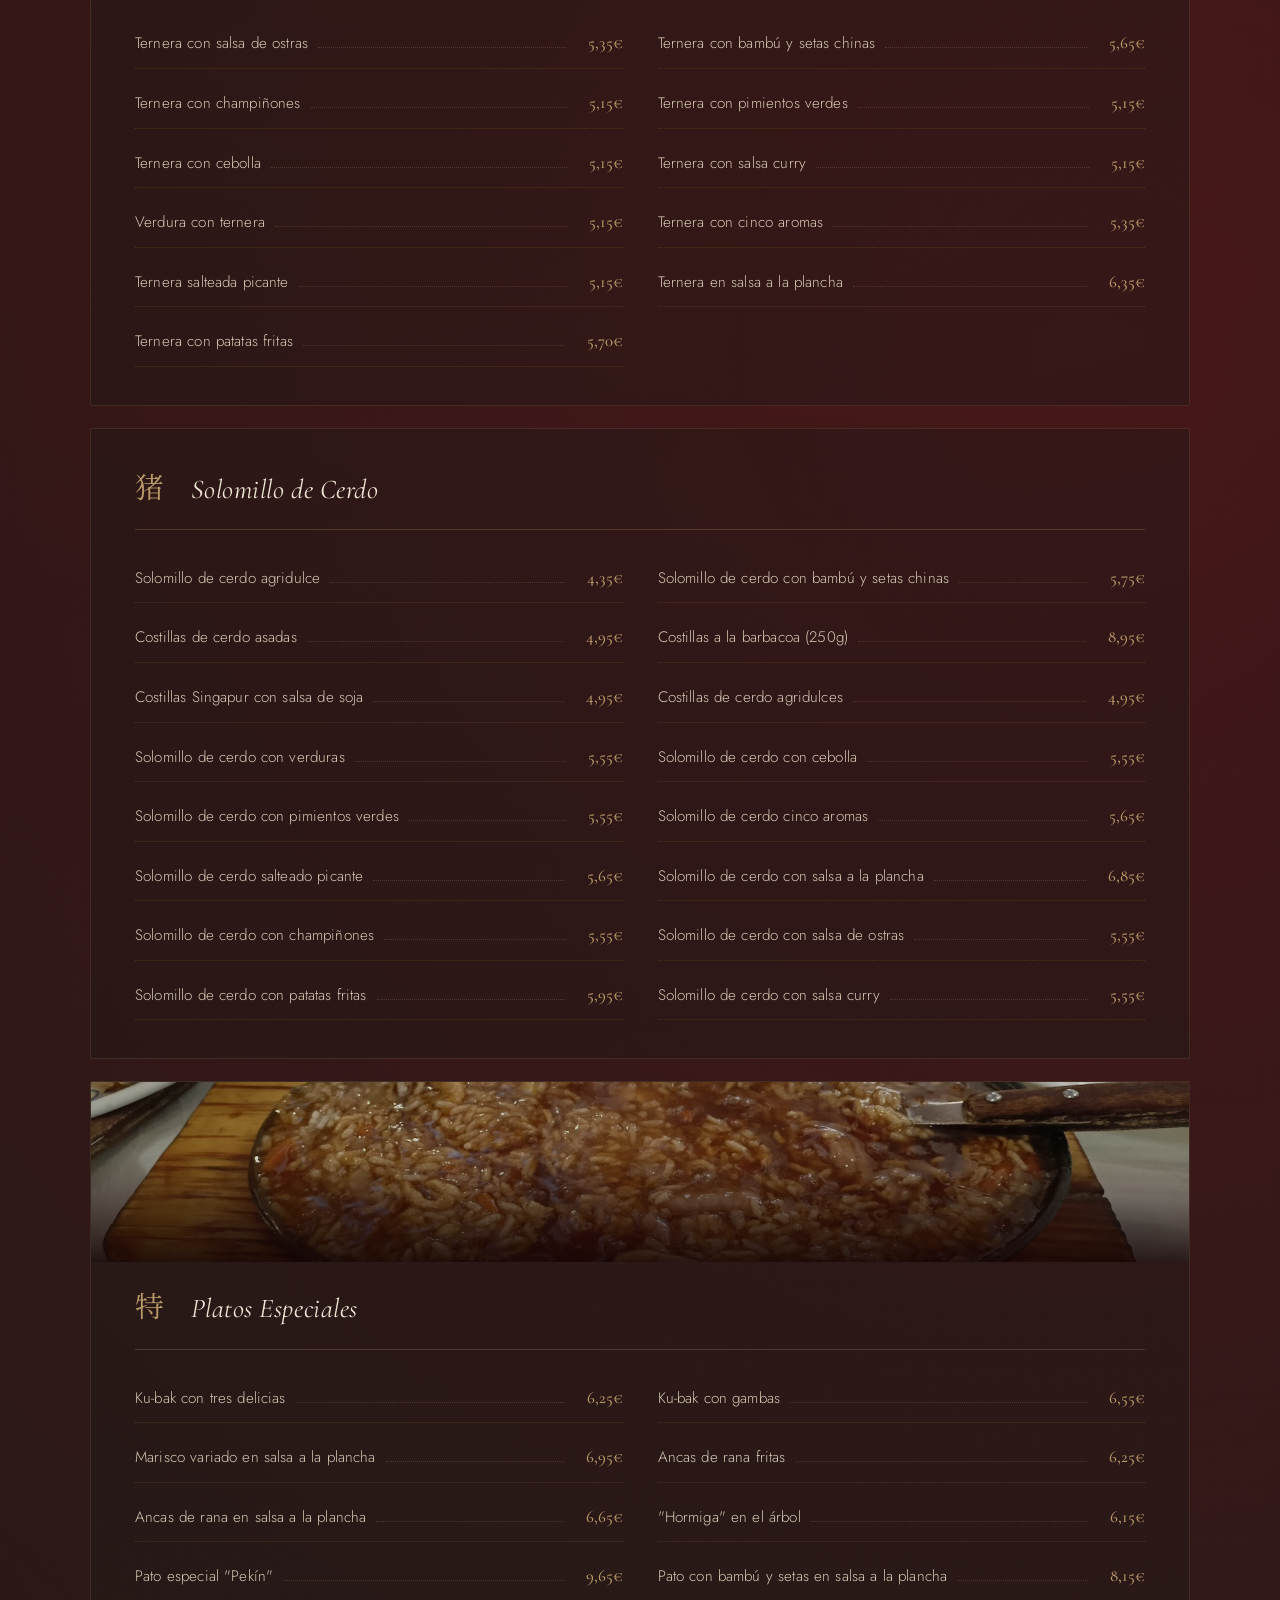
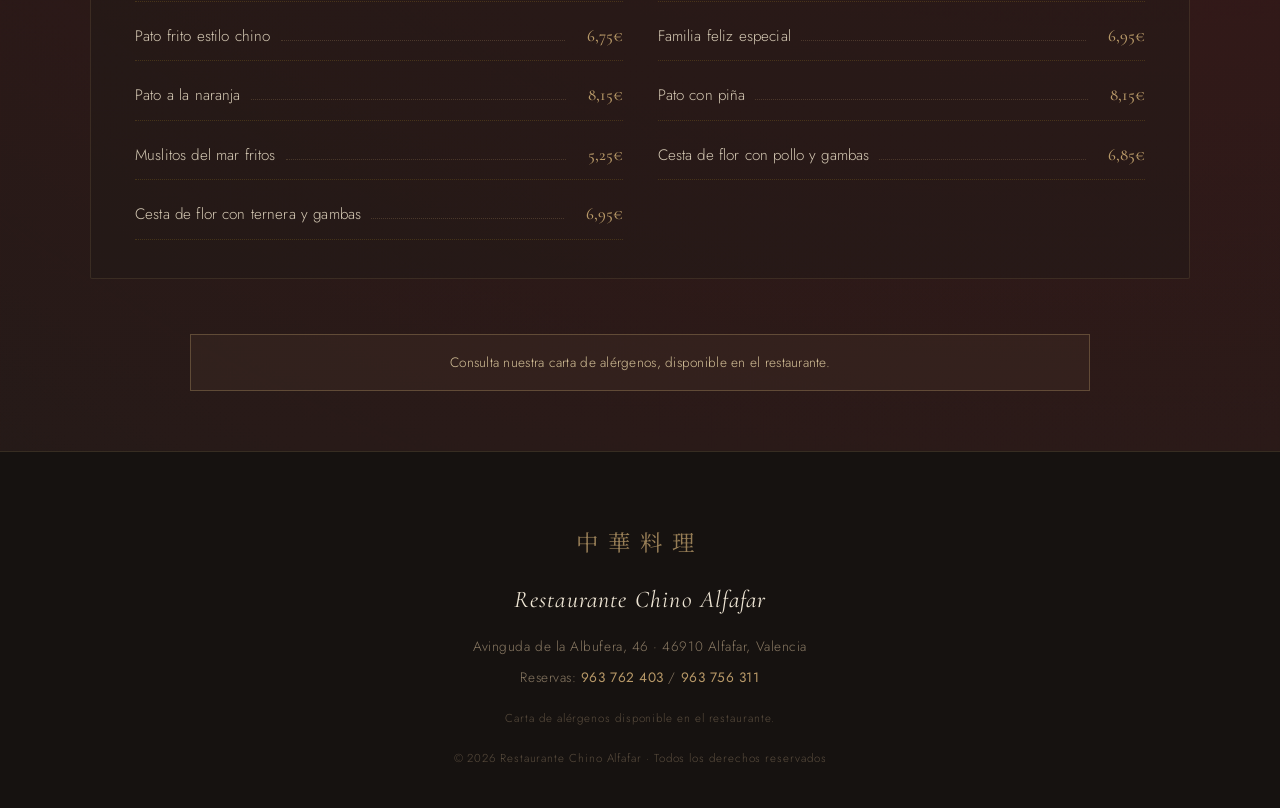
==== commit 850058a3: "Web: fotos reales por sección, menú del día 11,50€, nav/portada y Contacto, galería sin textos, avis" ====
--- a/carta.html
+++ b/carta.html
@@ -16,9 +16,10 @@
   <a href="index.html" class="logo">Restaurante <b>Chino</b> Alfafar</a>
   <button class="menu-toggle" id="menuToggle" aria-label="Menú">☰</button>
   <ul id="navList">
-    <li><a href="index.html#inicio" data-page="index" data-i18n="nav_inicio">Inicio</a></li>
+    <li><a href="index.html#portada" data-page="index" data-i18n="nav_inicio">Inicio</a></li>
     <li><a href="carta.html" data-page="carta" data-i18n="nav_carta">Carta</a></li>
     <li><a href="galeria.html" data-page="galeria" data-i18n="nav_galeria">Galería</a></li>
+    <li><a href="index.html#inicio" data-i18n="nav_contacto">Contacto</a></li>
     <li><a href="tel:963762403" class="nav-cta">963 762 403</a></li>
     <li class="lang-switch"><button data-lang="es" class="active">ES</button><button data-lang="en">EN</button></li>
   </ul>
@@ -33,8 +34,6 @@
     <h2><span data-i18n="carta_h2_a">Nuestra</span> <span class="accent" data-i18n="carta_h2_b">Carta</span></h2>
     <div class="deco"><span></span></div>
   </div>
-
-  <div class="aviso-banner reveal" data-i18n="aviso_alergenos">Consulta nuestra carta de alérgenos, disponible en el restaurante.</div>
 
   <div class="tabs reveal">
     <button class="tab active" data-tab="completa" data-i18n="tab_completa">Carta Completa</button>
@@ -51,6 +50,8 @@
   <div class="tab-panel" id="menudia">
     <div class="menu-dia reveal-scale" id="menudia-app"></div>
   </div>
+
+  <div class="aviso-banner reveal" data-i18n="aviso_alergenos">Consulta nuestra carta de alérgenos, disponible en el restaurante.</div>
 </section>
 
 <footer>
--- a/style.css
+++ b/style.css
@@ -384,7 +384,7 @@
 .inicio-img{
   position:relative;
   max-width:480px;
-  margin:0 auto 60px;
+  margin:60px auto 0;
   padding:0;
   background:transparent;
   border-radius:0;
@@ -494,13 +494,13 @@
 
 @media(max-width:920px){
   .inicio-cards{grid-template-columns:1fr;gap:18px}
-  .inicio-img{margin-bottom:40px}
+  .inicio-img{margin-top:40px}
   .mapa-full{height:260px;margin-top:30px}
 }
 
 /* ============= AVISO GENERAL (alérgenos, antelación...) ============= */
 .aviso-banner{
-  max-width:900px;margin:0 auto 45px;
+  max-width:900px;margin:55px auto 0;
   text-align:center;
   padding:16px 28px;
   border:1px solid rgba(184,153,104,.35);
@@ -561,6 +561,11 @@
   background:var(--dorado);
   color:var(--negro);
   border-color:var(--dorado);
+}
+a.filtro-contacto{
+  text-decoration:none;
+  display:inline-block;
+  line-height:1;
 }
 
 /* Carta completa - categorías */
@@ -786,7 +791,7 @@
 
   .floating-cn{font-size:7rem;opacity:.4}
 
-  .inicio-img{max-width:90%;margin-bottom:35px}
+  .inicio-img{max-width:90%;margin-top:35px}
   .inicio-img::before{inset:-8px}
   .inicio-cards{gap:14px}
   .info-card{padding:24px 22px}
@@ -801,7 +806,7 @@
   .info-card .btn-mapa{font-size:.6rem;padding:9px 18px;letter-spacing:.25em;margin-top:14px}
   .mapa-full{height:220px;margin-top:25px}
 
-  .aviso-banner{font-size:.78rem;padding:14px 18px;margin-bottom:30px}
+  .aviso-banner{font-size:.78rem;padding:14px 18px;margin-top:35px}
 
   .tabs{gap:10px;margin-bottom:22px}
   .tab{padding:10px 20px;font-size:.62rem;letter-spacing:.25em}
